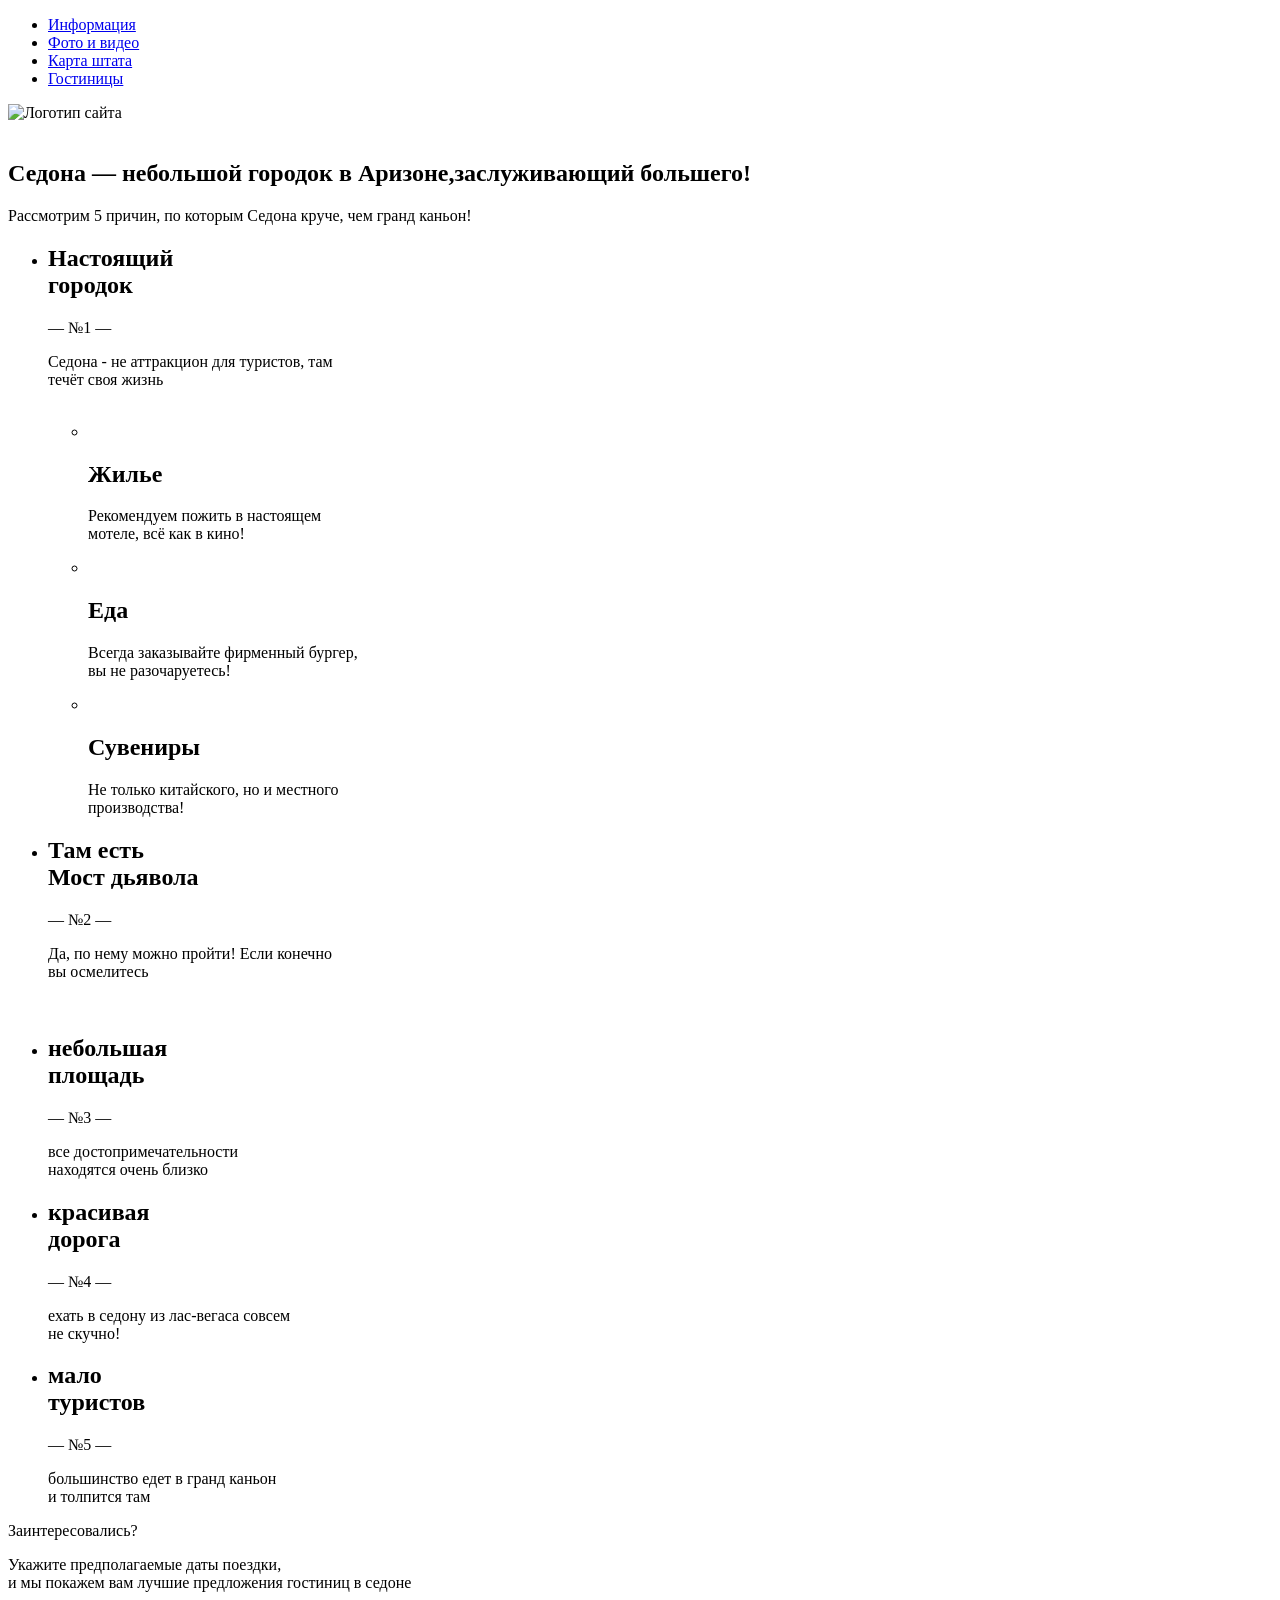
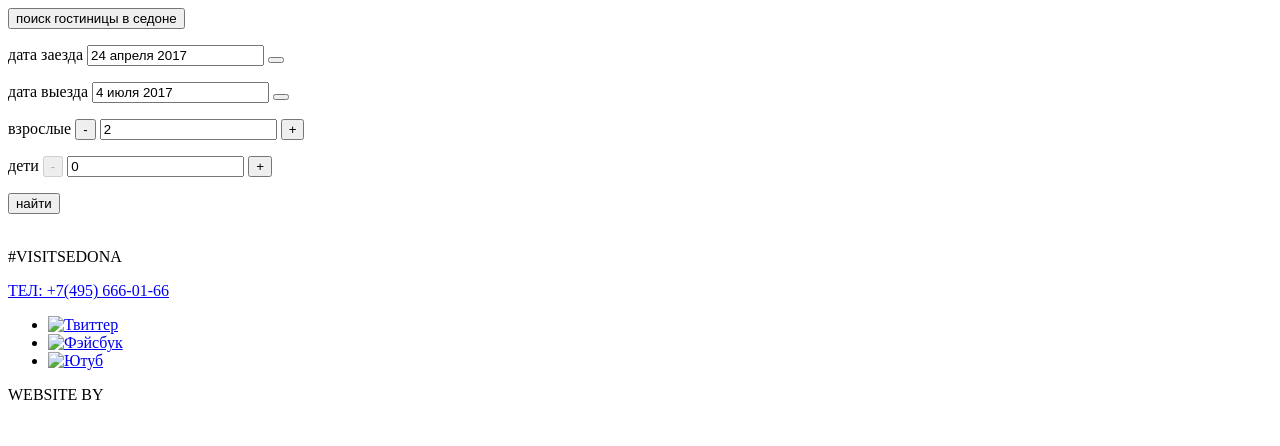
==== index.html @ 3faf17bc "Merge pull request #2 from bynbynbyn/master Разметка главной страницы" ====
<!DOCTYPE html>
<html lang="ru">
  <head>
    <meta charset="utf-8">
    <title>HTML Academy: Седона (by BYN)</title>
    <link rel="stylesheet" href="css/styles.css">
  </head>

  <body class="main-page">
    <header> <!--Шапка-->
        <nav> <!--Навигация по сайту-->
        <ul> <!-- формат задать позже в CSS class="site-navigation"-->
          <li><a href="blank.html">Информация</a></li>
          <li><a href="blank.html">Фото и видео</a></li>
          <li><a href="blank.html">Карта штата</a></li>
          <li><a href="catalog.html">Гостиницы</a></li>
        </ul>
        <a> <!--на остальных странцах добавть href="index.html", 
                формат задать позже в CSS class="main-headder-logo"-->
          <img src="img/city-of-sedona-logo.svg" width="170" height="70" alt="Логотип сайта">
        </a>
      </nav>

    </header>

    <main>
      <section> <!--Main picture-->
        <!--<img src="img/background_photo.jpg" alt="">-->
        <img src="img/welcome.svg" alt="">
        <!--<img src="img/zigzag.svg" alt="">-->
      </section>

      <section> <!--Advantages tytle-->
        <div>
          <h1>Седона — небольшой городок в Аризоне,заслуживающий большего!</h1>
          <!--<img src="img/Rectangle_for_tytle.svg" alt="">-->
        </div>
          <p>Рассмотрим 5 причин, по которым Седона круче, чем гранд каньон!</p>
      </section>

      <section><!--Преимущева-->
         <ul>

          <li>
            <!--<img src="img/Rectangle-advantages.svg" alt="">-->
            <h2>Настоящий<br>городок</h2>
            <p>— №1 —</p>
            <p>Седона - не аттракцион для туристов, там<br>течёт своя жизнь</p>
            <img src="img/sedona-cafe.jpg" alt="">
              <ul>
                <li><!---Жилье-->
                  <img src="img/lodging-icon.svg" class="white-background" alt="">
                  <h2>Жилье</h2>
                  <p>Рекомендуем пожить в настоящем<br>мотеле, всё как в кино!</p>
                </li>
                <li><!--Еда-->
                  <img src="img/boarding-icon.svg" class="white-background" alt="">
                  <h2>Еда</h2>
                  <p>Всегда заказывайте фирменный бургер,<br>вы не разочаруетесь!</p>
                </li>
                <li><!--Сувениры-->
                  <img src="img/souvenirs-icon.svg" class="white-background" alt="">
                  <h2>Сувениры</h2>
                  <p>Не только китайского, но и местного<br>производства!</p>
                </li>
              </ul>
          </li> 
               
          <li><!--Преимущество №2-->
            <!--<img src="img/Rectangle-advantages.svg" alt="">-->
            <h2>Там есть<br>Мост дьявола</h2>
            <p>— №2 —</p>
            <p>Да, по нему можно пройти! Если конечно<br>вы осмелитесь</p>
            <img src="img/devils-path.jpg" alt="">
          </li>
          
          <li><!--Преимущество №3-->
            <!--<img src="img/gray-background.svg" alt="">-->
            <h2>небольшая<br>площадь</h2>
            <p>— №3 —</p>
            <p>все достопримечательности<br>находятся очень близко</p>
          </li>

          <li><!--Преимущество №4-->
            <h2>красивая<br>дорога</h2>
            <p>— №4 —</p>
            <p>ехать в седону из лас-вегаса совсем<br>не скучно!</p>
          </li>

          <li><!--Преимущество №5-->
            <h2>мало<br>туристов</h2>
            <p>— №5 —</p>
            <p>большинство едет в гранд каньон<br>и толпится там</p>
          </li>
        </ul>
      </section>

      <section> <!--Заинтересовались-->
        <p>Заинтересовались?</p>
        <p>Укажите предполагаемые даты поездки,<br>и мы покажем вам лучшие предложения гостиниц в седоне</p>

        <button type="button" class="form-title">поиск гостиницы в седоне</button>
        <form action="https://echo.htmlacademy.ru/">
          <div class="form">
            <p>
              <label for="check-in-id">дата заезда</label>
              <input class="text" name="check-in" id="check-in-id" value="24 апреля 2017">
                <button type="button">
                  <!--<img src="img/calendar-icon.svg" alt="">-->
                </button>
            </p>
            <p>
              <label for="check-out-id">дата выезда</label>
              <input class="text" name="check-out" id="check-out-id" value="4 июля 2017">
                <button type="button">
                  <!--<img src="img/calendar-icon.svg" alt="">-->
                </button>
            </p>
            <p>
              <label for="grown-ups-id">взрослые</label>
              <button class="button">-</button>
              <input class="text" name="grown-ups" id="grown-ups-id" value="2">
              <button class="button">+</button>
            </p>
            <p>
              <label for="children-id">дети</label>
              <button class="button" disabled>-</button>
              <input class="text" name="children" id="children-id" value="0">
              <button class="button">+</button>
            </p>

            <button type="submit" class="find-button">найти</button>
          </div>
        </form>

        <img src="img/map.png" alt="">

      </section>

    </main>

    <footer class="footer"> <!--подвал-->

      <div> <!--Контакты-->
          <p >#VISITSEDONA</p>
          <a href="tel:+74956660166">ТЕЛ: +7(495) 666-01-66</a>
      </div>
             
      <div> <!--Соц. сети-->
        <ul> 
          <li>
            <a href="https://twitter.com"> <!--добавить ссылку на страницу Седоны-->
              <!--<img src="img/footer-icon-rectangle.svg" alt="">-->
              <img src="img/twitter.svg" alt="Твиттер">
           </a>
          </li>
          <li>
            <a href="https://facebook.com"> <!--добавить ссылку на страницу Седоны-->
              <!--<img src="img/footer-icon-rectangle.svg" alt="">-->
              <img src="img/fb.svg" alt="Фэйсбук">
            </a>
          <li>
            <a href="https://youtube.com"> <!--Дообавить ссылку на страницу Седоны-->
              <!--<img src="img/footer-icon-rectangle.svg" alt="">-->
              <img src="img/youtube.svg" alt="Ютуб"> 
            </a>
          </li>
        </ul>
      </div>

      <div><!--<Копирайт-->
          <p>WEBSITE BY</p>
          <a href="https://htmlacademy.ru/intensive/htmlcss">
            <img src="img/logo-htmlacademy.svg" class="logo-academy" alt=""> <!--Лого Академии-->
          </a>
      </div>

    </footer>

  </body>
</html>
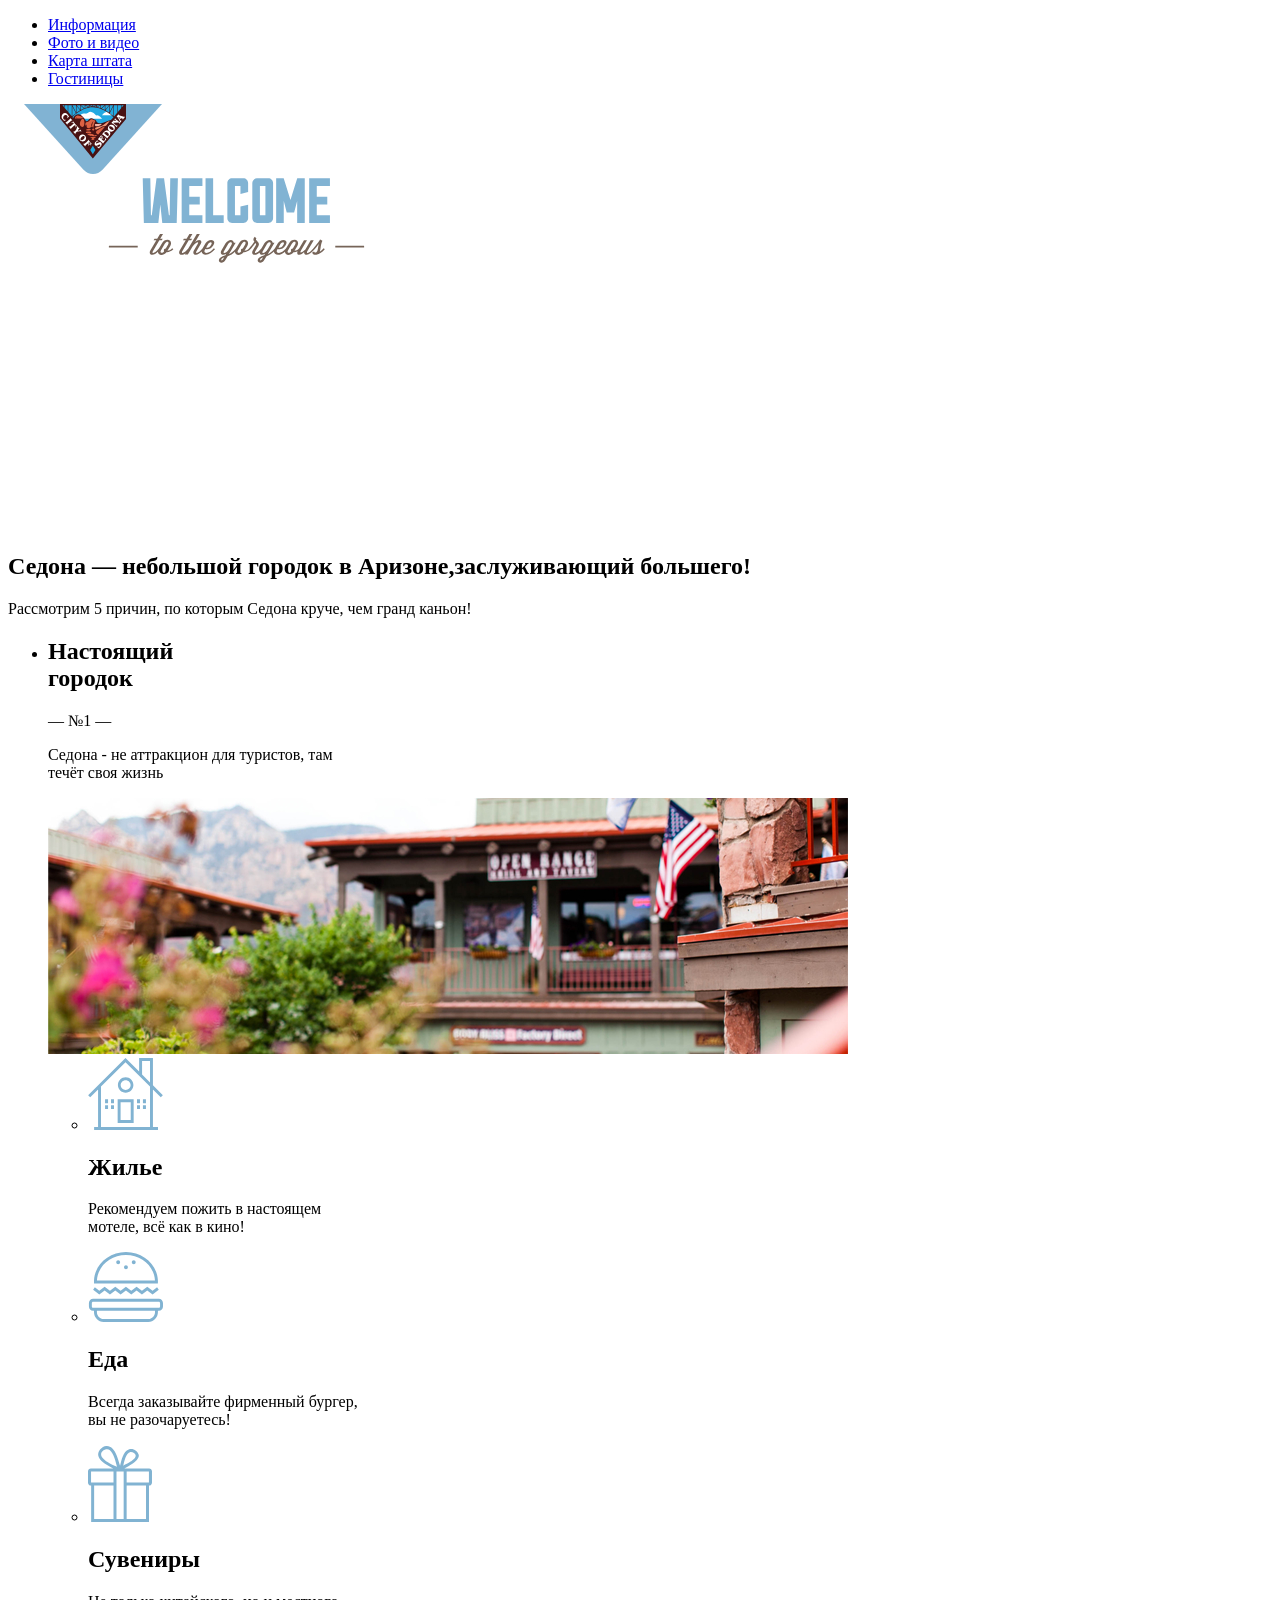
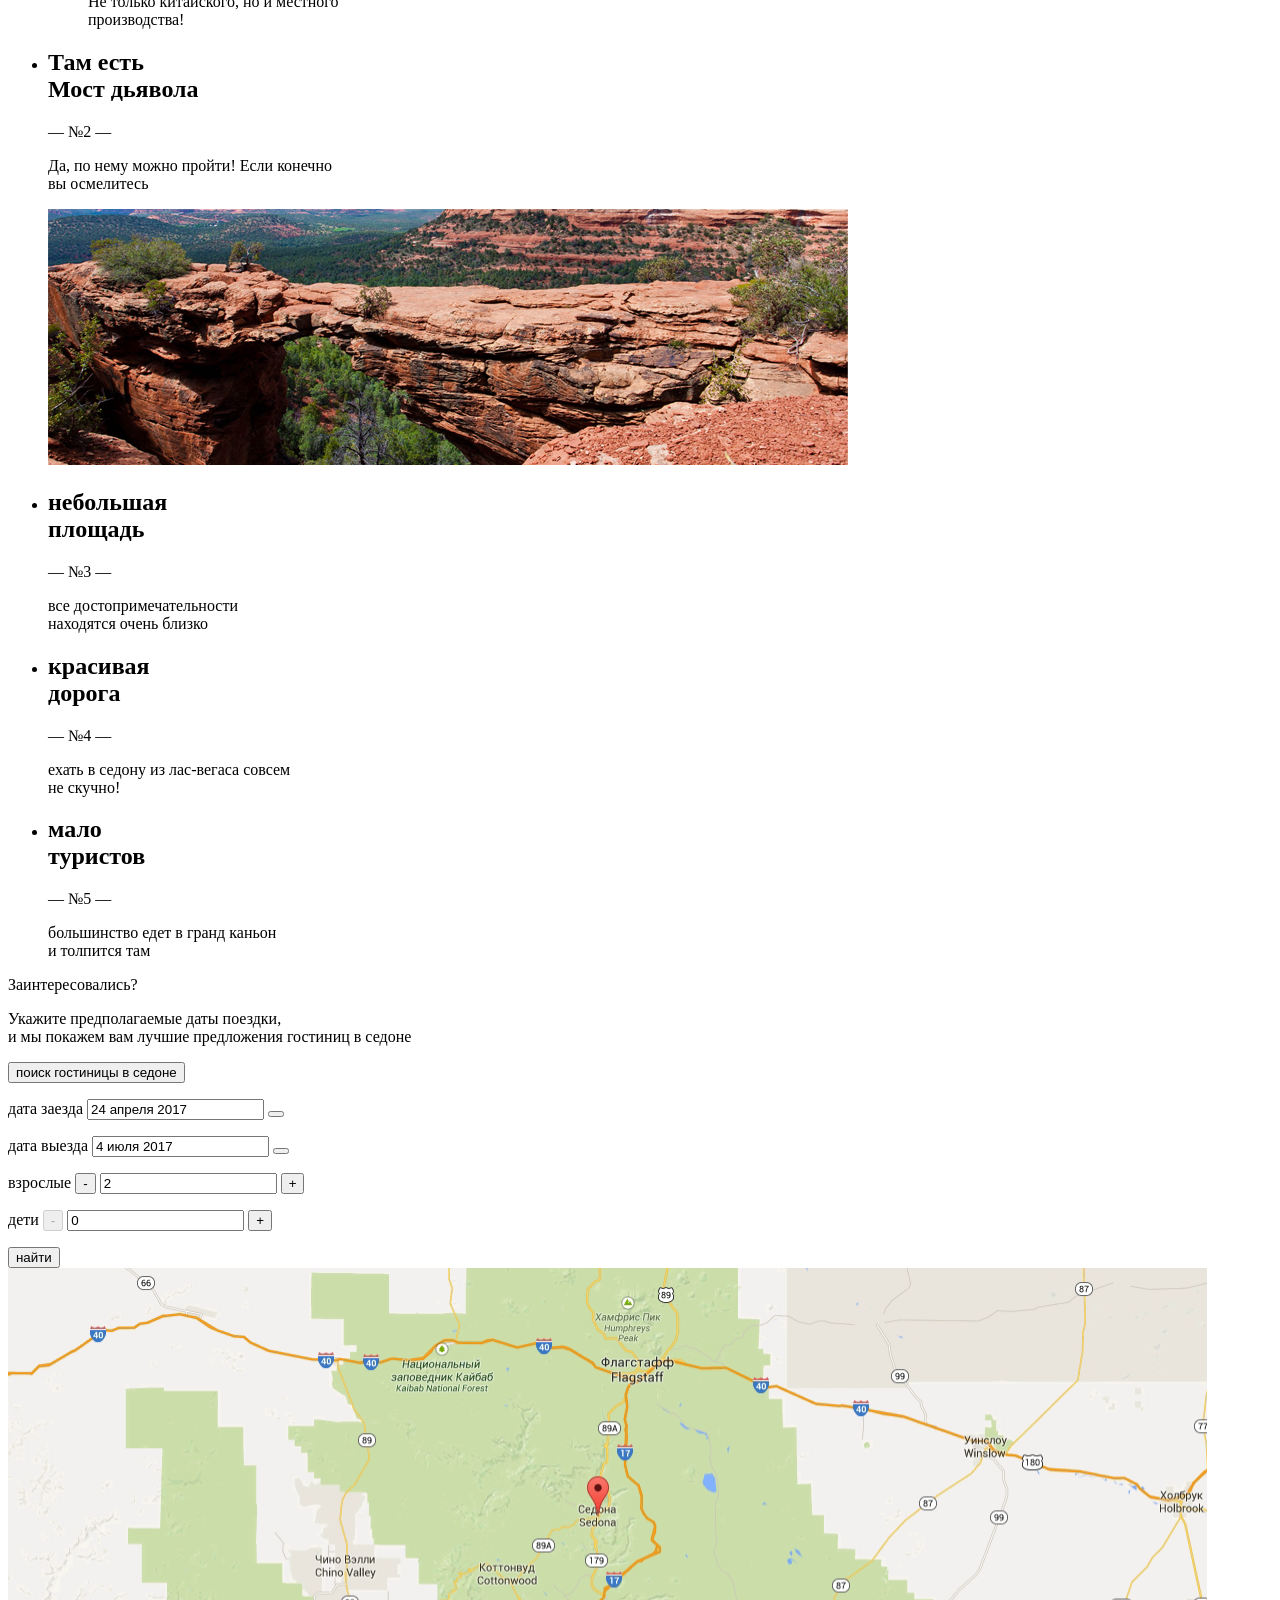
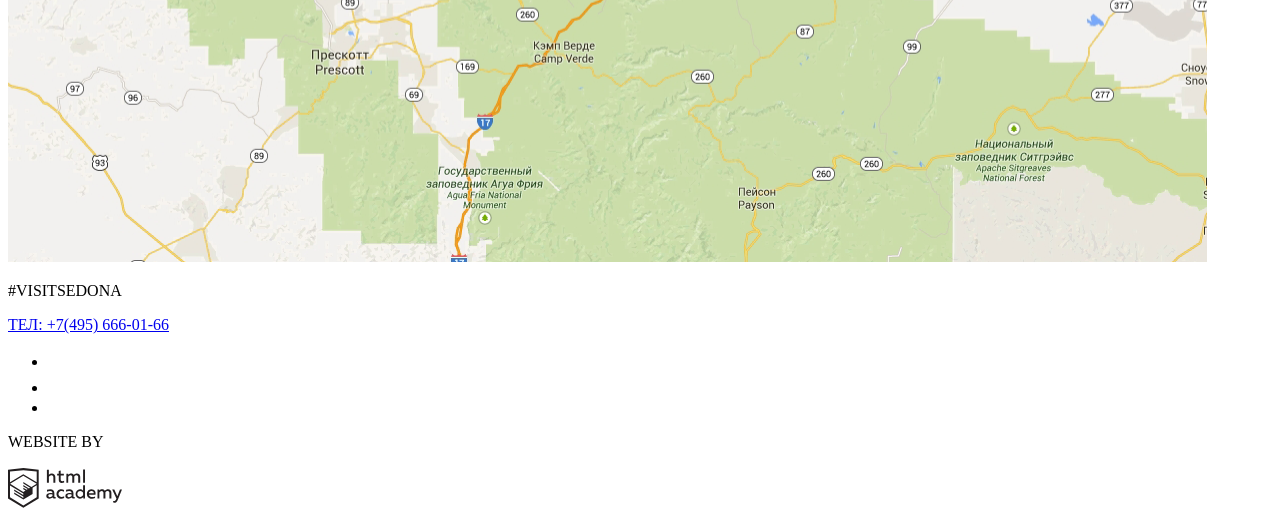
==== commit fbc3e1cd: "Merge pull request #3 from bynbynbyn/master Графика всех страниц" ====
--- a/index.html
+++ b/index.html
@@ -3,6 +3,10 @@
   <head>
     <meta charset="utf-8">
     <title>HTML Academy: Седона (by BYN)</title>
+    <link rel="icon" href="favicon32.ico">
+    <link rel="icon" href="favicon/icon.svg" type="image/svg+xml">
+    <link rel="apple-touch-icon" href="favicon/icon180.png">
+    <link rel="manifest" href="manifest.webmanifest">
     <link rel="stylesheet" href="css/styles.css">
   </head>
 
@@ -26,7 +30,10 @@
     <main>
       <section> <!--Main picture-->
         <!--<img src="img/background_photo.jpg" alt="">-->
-        <img src="img/welcome.svg" alt="">
+        <img src="img/welcome.svg"
+                height="351"
+                width="457"
+                alt="Добро пожаловать в Седону">
         <!--<img src="img/zigzag.svg" alt="">-->
       </section>
 
@@ -46,20 +53,32 @@
             <h2>Настоящий<br>городок</h2>
             <p>— №1 —</p>
             <p>Седона - не аттракцион для туристов, там<br>течёт своя жизнь</p>
-            <img src="img/sedona-cafe.jpg" alt="">
+            <img src="img/sedona-cafe.jpg"
+                height="256"
+                width="800"
+                alt="Кафе в Седоне">
               <ul>
                 <li><!---Жилье-->
-                  <img src="img/lodging-icon.svg" class="white-background" alt="">
+                  <img src="img/lodging-icon.svg" class="white-background"
+                      height="72"
+                      width="75"
+                      alt="Жильё">
                   <h2>Жилье</h2>
                   <p>Рекомендуем пожить в настоящем<br>мотеле, всё как в кино!</p>
                 </li>
                 <li><!--Еда-->
-                  <img src="img/boarding-icon.svg" class="white-background" alt="">
+                  <img src="img/boarding-icon.svg" class="white-background"
+                      height="70"
+                      width="75"
+                      alt="Еда">
                   <h2>Еда</h2>
                   <p>Всегда заказывайте фирменный бургер,<br>вы не разочаруетесь!</p>
                 </li>
                 <li><!--Сувениры-->
-                  <img src="img/souvenirs-icon.svg" class="white-background" alt="">
+                  <img src="img/souvenirs-icon.svg" class="white-background"
+                      height="77"
+                      width="64"         
+                      alt="Сувениры">
                   <h2>Сувениры</h2>
                   <p>Не только китайского, но и местного<br>производства!</p>
                 </li>
@@ -71,7 +90,10 @@
             <h2>Там есть<br>Мост дьявола</h2>
             <p>— №2 —</p>
             <p>Да, по нему можно пройти! Если конечно<br>вы осмелитесь</p>
-            <img src="img/devils-path.jpg" alt="">
+            <img src="img/devils-path.jpg"
+                height="256"
+                width="800"            
+                alt="Мост дьявола">
           </li>
           
           <li><!--Преимущество №3-->
@@ -133,7 +155,10 @@
           </div>
         </form>
 
-        <img src="img/map.png" alt="">
+        <img src="img/map.png"
+            height="594"
+            width="1199"
+            alt="Карта района Седоны">
 
       </section>
 
@@ -151,18 +176,27 @@
           <li>
             <a href="https://twitter.com"> <!--добавить ссылку на страницу Седоны-->
               <!--<img src="img/footer-icon-rectangle.svg" alt="">-->
-              <img src="img/twitter.svg" alt="Твиттер">
+              <img src="img/twitter.svg" 
+                  height="17"
+                  width="17"    
+                  alt="Твиттер">
            </a>
           </li>
           <li>
             <a href="https://facebook.com"> <!--добавить ссылку на страницу Седоны-->
               <!--<img src="img/footer-icon-rectangle.svg" alt="">-->
-              <img src="img/fb.svg" alt="Фэйсбук">
+              <img src="img/fb.svg"
+                  height="22"
+                  width="12"    
+                  alt="Фэйсбук">
             </a>
           <li>
             <a href="https://youtube.com"> <!--Дообавить ссылку на страницу Седоны-->
               <!--<img src="img/footer-icon-rectangle.svg" alt="">-->
-              <img src="img/youtube.svg" alt="Ютуб"> 
+              <img src="img/youtube.svg" 
+                  height="16"
+                  width="20"    
+                  alt="Ютуб"> 
             </a>
           </li>
         </ul>
@@ -171,7 +205,10 @@
       <div><!--<Копирайт-->
           <p>WEBSITE BY</p>
           <a href="https://htmlacademy.ru/intensive/htmlcss">
-            <img src="img/logo-htmlacademy.svg" class="logo-academy" alt=""> <!--Лого Академии-->
+            <img src="img/logo-htmlacademy.svg" class="logo-academy" 
+                height="41"
+                width="115"    
+                alt="HTML Academy"> <!--Лого Академии-->
           </a>
       </div>
 
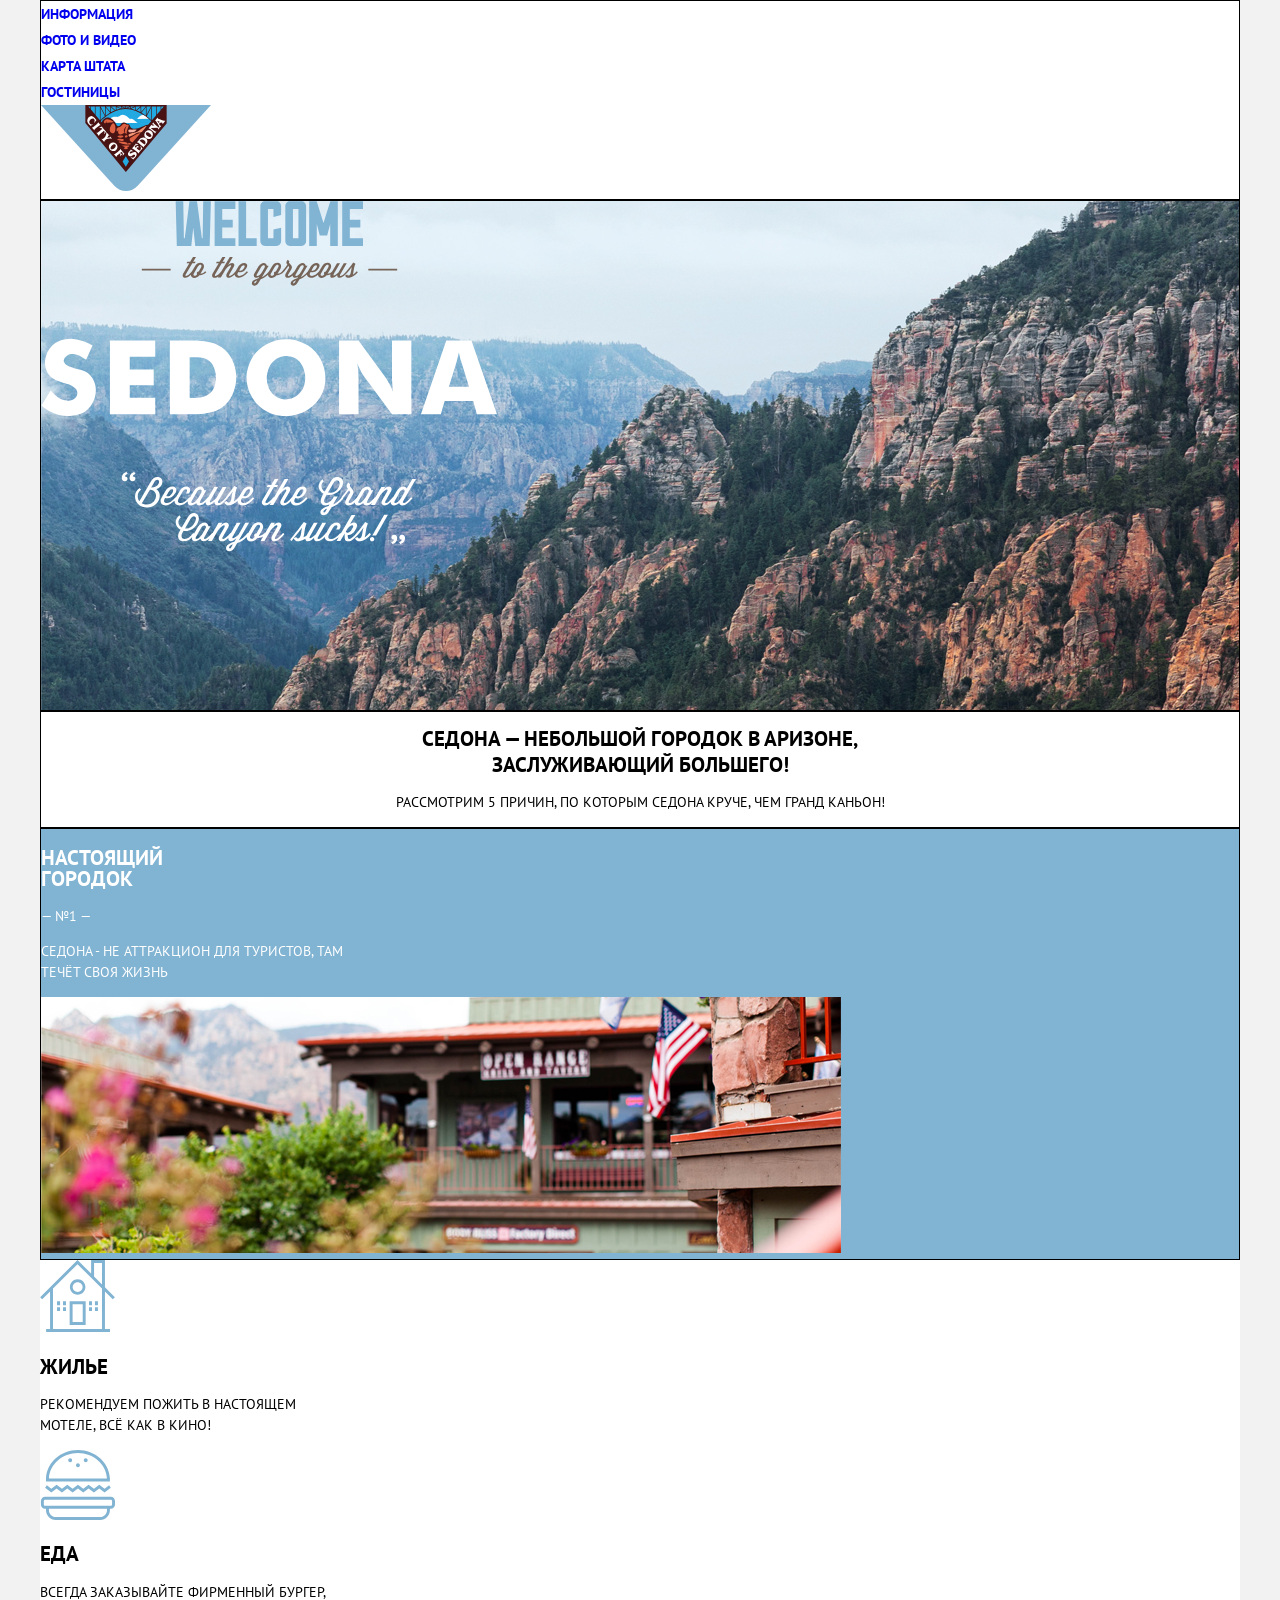
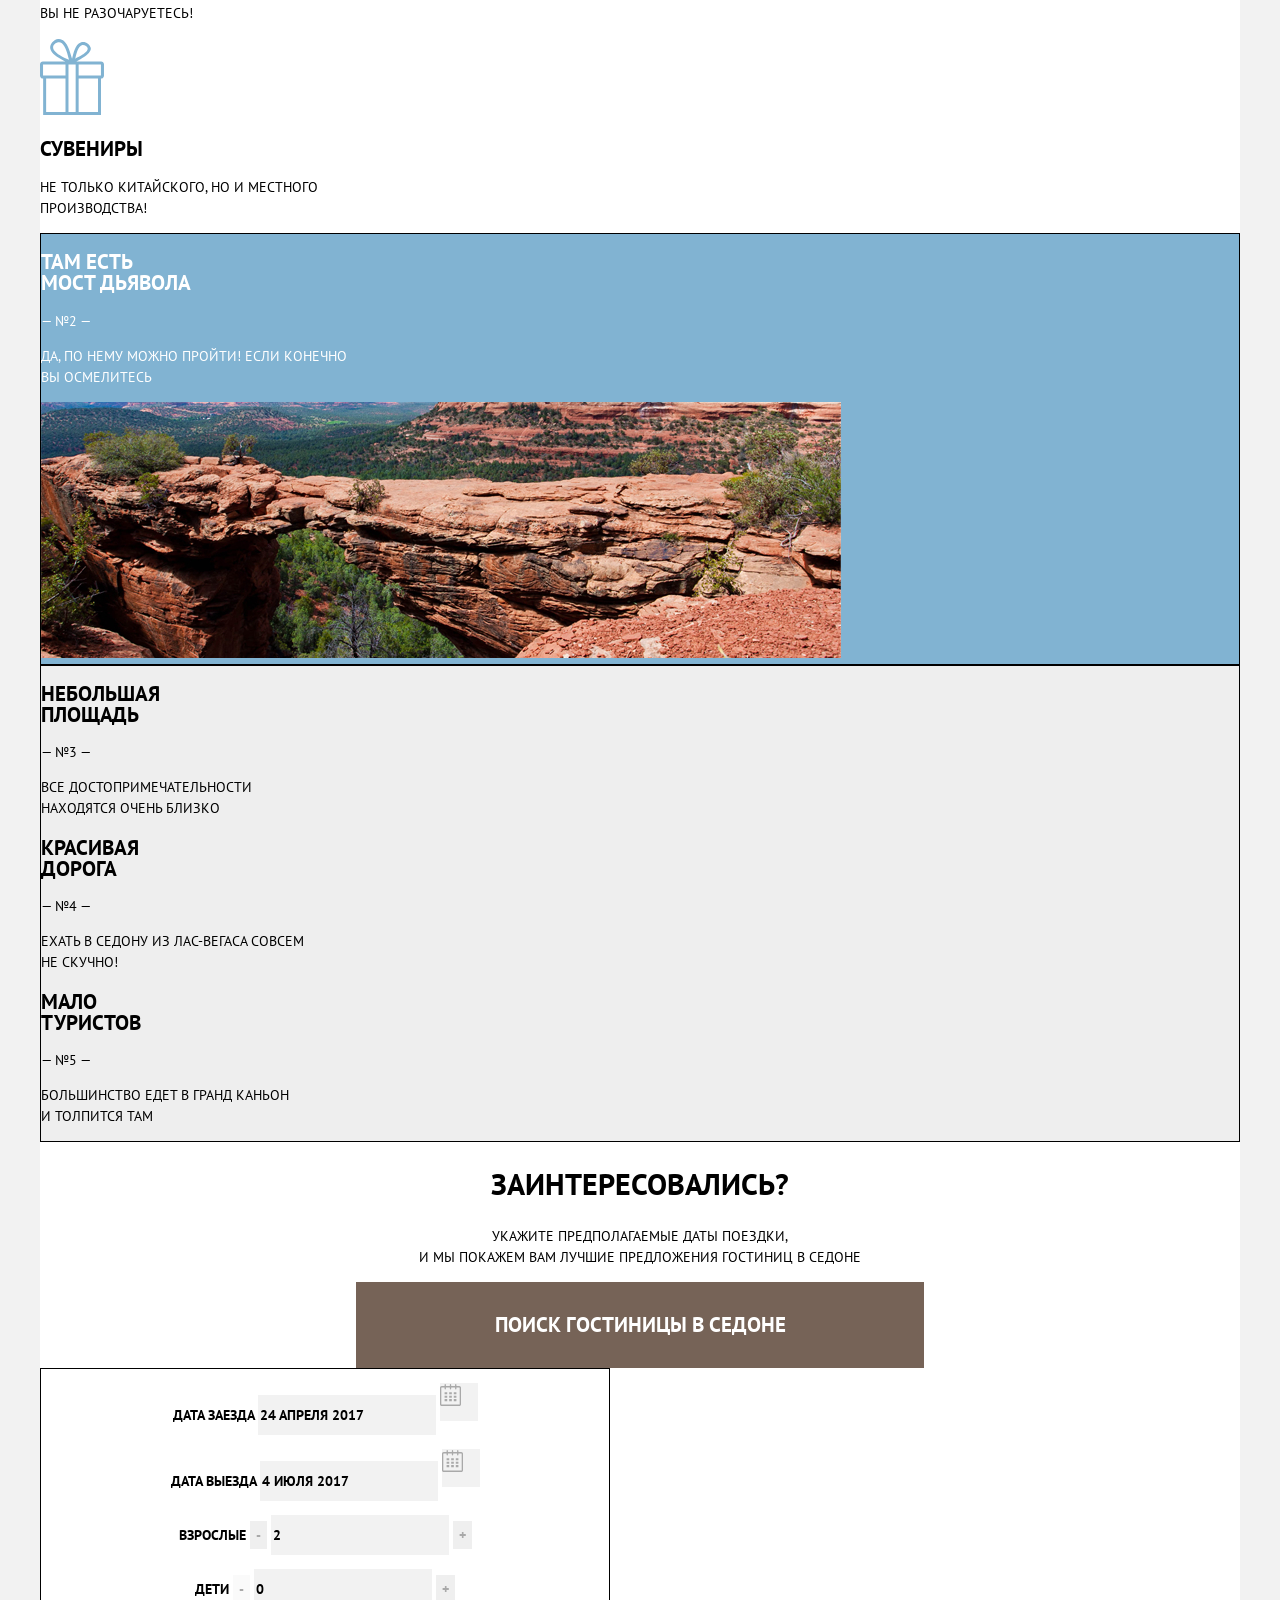
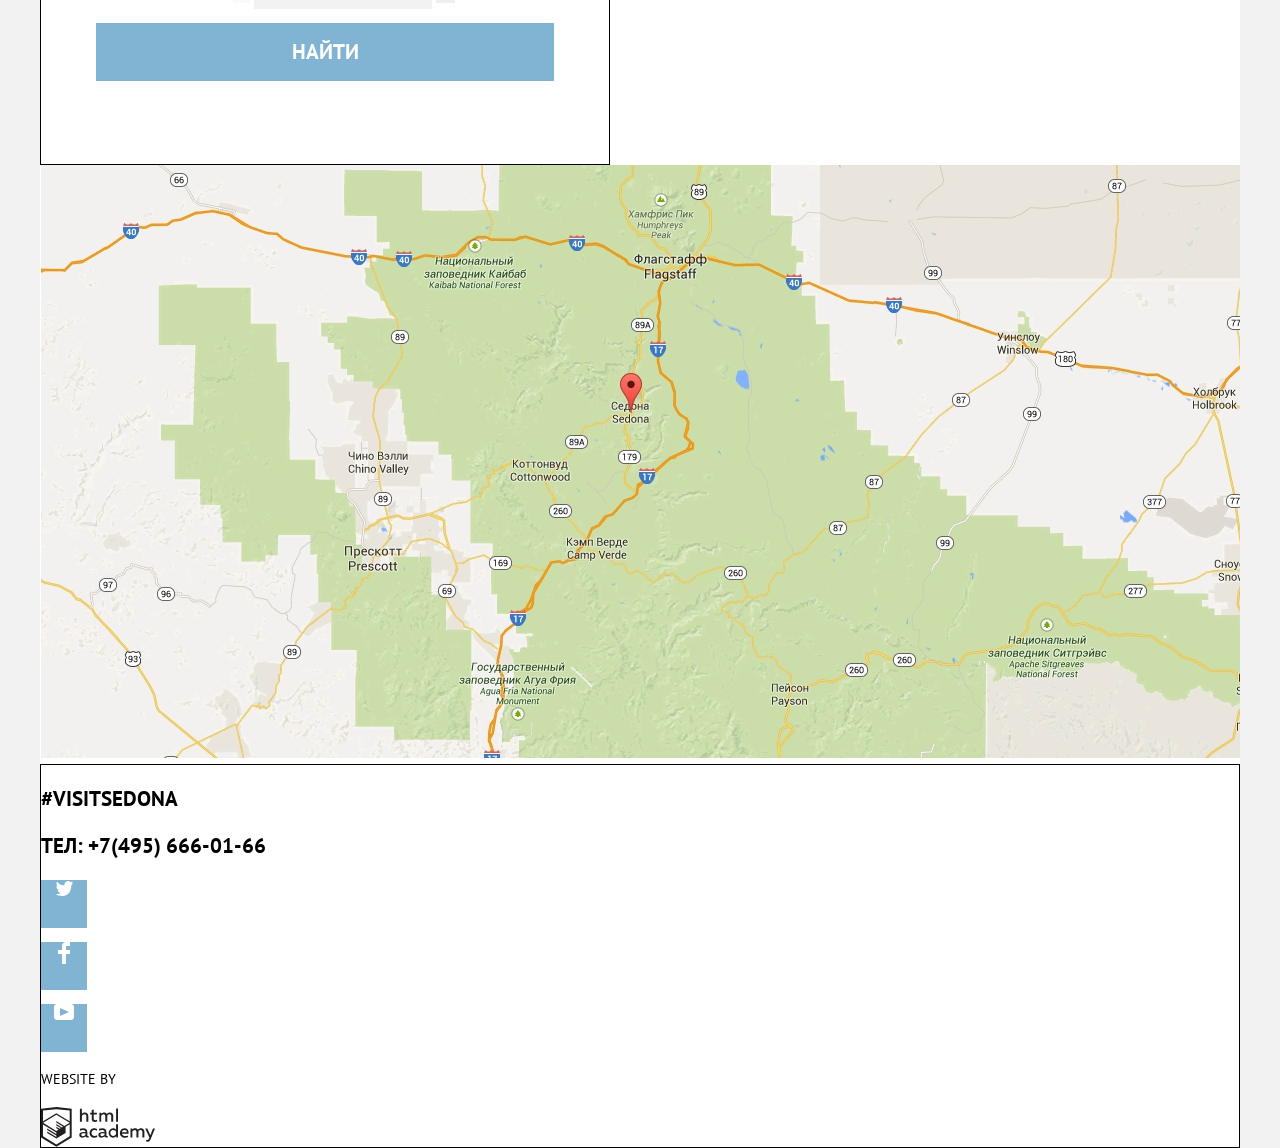
==== commit c07a6c75: "Merge pull request #4 from bynbynbyn/master Стилизация главной страницы" ====
--- a/index.html
+++ b/index.html
@@ -1,35 +1,37 @@
 <!DOCTYPE html>
-<html lang="ru">
+<html class="main-page" lang="ru">
   <head>
+   
     <meta charset="utf-8">
     <title>HTML Academy: Седона (by BYN)</title>
     <link rel="icon" href="favicon32.ico">
     <link rel="icon" href="favicon/icon.svg" type="image/svg+xml">
     <link rel="apple-touch-icon" href="favicon/icon180.png">
     <link rel="manifest" href="manifest.webmanifest">
+    <link rel="stylesheet" href="css/normalize.css">
     <link rel="stylesheet" href="css/styles.css">
   </head>
 
-  <body class="main-page">
-    <header> <!--Шапка-->
-        <nav> <!--Навигация по сайту-->
-        <ul> <!-- формат задать позже в CSS class="site-navigation"-->
+  <body>
+  <div class="container">
+  <!--__________________________Header__________________________-->
+    <header class="main-header">
+        <nav class="main-navigation"> <!--Навигация по сайту-->
+        <ul class="site-navigation ul-no-bullets">
           <li><a href="blank.html">Информация</a></li>
           <li><a href="blank.html">Фото и видео</a></li>
           <li><a href="blank.html">Карта штата</a></li>
           <li><a href="catalog.html">Гостиницы</a></li>
         </ul>
-        <a> <!--на остальных странцах добавть href="index.html", 
-                формат задать позже в CSS class="main-headder-logo"-->
+        <a class="main-header-logo"> <!--на остальных странцах добавть href="index.html"-->
           <img src="img/city-of-sedona-logo.svg" width="170" height="70" alt="Логотип сайта">
         </a>
       </nav>
 
     </header>
-
+    <!--_____________________End of Header____________________-->
     <main>
-      <section> <!--Main picture-->
-        <!--<img src="img/background_photo.jpg" alt="">-->
+      <section class="main-picture"> <!--Main picture-->
         <img src="img/welcome.svg"
                 height="351"
                 width="457"
@@ -37,57 +39,58 @@
         <!--<img src="img/zigzag.svg" alt="">-->
       </section>
 
-      <section> <!--Advantages tytle-->
-        <div>
-          <h1>Седона — небольшой городок в Аризоне,заслуживающий большего!</h1>
-          <!--<img src="img/Rectangle_for_tytle.svg" alt="">-->
+      <section class="advantages-title"> <!--Advantages tytle-->
+        <div >
+          <h1 class="h1-type">Седона — небольшой городок в Аризоне,<br>заслуживающий большего!</h1>
         </div>
           <p>Рассмотрим 5 причин, по которым Седона круче, чем гранд каньон!</p>
       </section>
 
-      <section><!--Преимущева-->
-         <ul>
-
-          <li>
-            <!--<img src="img/Rectangle-advantages.svg" alt="">-->
-            <h2>Настоящий<br>городок</h2>
+      <section class="advantages"> <!--Преимущева-->
+         <ul class="ul-no-bullets">
+          <li  class="advantage-1">
+            <h2 class="h2-type">Настоящий<br>городок</h2>
             <p>— №1 —</p>
             <p>Седона - не аттракцион для туристов, там<br>течёт своя жизнь</p>
-            <img src="img/sedona-cafe.jpg"
+            <img
+                src="img/sedona-cafe.jpg"
                 height="256"
                 width="800"
                 alt="Кафе в Седоне">
-              <ul>
-                <li><!---Жилье-->
-                  <img src="img/lodging-icon.svg" class="white-background"
-                      height="72"
-                      width="75"
-                      alt="Жильё">
-                  <h2>Жилье</h2>
+          </li>
+              
+          <li  class="advantage-1-colomns">
+            <ul class="ul-no-bullets">
+              <li class="advantage-1-lodging"><!---Жилье-->
+                <img src="img/lodging-icon.svg" class="white-background"
+                    height="72"
+                    width="75"
+                    alt="Жильё">
+                <h2 class="h2-type">Жилье</h2>
                   <p>Рекомендуем пожить в настоящем<br>мотеле, всё как в кино!</p>
-                </li>
-                <li><!--Еда-->
-                  <img src="img/boarding-icon.svg" class="white-background"
-                      height="70"
-                      width="75"
-                      alt="Еда">
-                  <h2>Еда</h2>
+              </li>
+              <li class="advantage-1-bording"><!--Еда-->
+                <img src="img/boarding-icon.svg" class="white-background"
+                    height="70"
+                    width="75"
+                    alt="Еда">
+                <h2 class="h2-type">Еда</h2>
                   <p>Всегда заказывайте фирменный бургер,<br>вы не разочаруетесь!</p>
-                </li>
-                <li><!--Сувениры-->
-                  <img src="img/souvenirs-icon.svg" class="white-background"
-                      height="77"
-                      width="64"         
-                      alt="Сувениры">
-                  <h2>Сувениры</h2>
+              </li>
+              <li class="advantage-1-souvenirs"><!--Сувениры-->
+                <img src="img/souvenirs-icon.svg" class="white-background"
+                    height="77"
+                    width="64"         
+                    alt="Сувениры">
+                <h2 class="h2-type">Сувениры</h2>
                   <p>Не только китайского, но и местного<br>производства!</p>
-                </li>
-              </ul>
-          </li> 
-               
-          <li><!--Преимущество №2-->
+              </li>
+            </ul>
+          </li>
+
+          <li class="advantage-2"><!--Преимущество №2-->
             <!--<img src="img/Rectangle-advantages.svg" alt="">-->
-            <h2>Там есть<br>Мост дьявола</h2>
+            <h2 class="h2-type">Там есть<br>Мост дьявола</h2>
             <p>— №2 —</p>
             <p>Да, по нему можно пройти! Если конечно<br>вы осмелитесь</p>
             <img src="img/devils-path.jpg"
@@ -95,67 +98,70 @@
                 width="800"            
                 alt="Мост дьявола">
           </li>
-          
-          <li><!--Преимущество №3-->
-            <!--<img src="img/gray-background.svg" alt="">-->
-            <h2>небольшая<br>площадь</h2>
-            <p>— №3 —</p>
-            <p>все достопримечательности<br>находятся очень близко</p>
-          </li>
-
-          <li><!--Преимущество №4-->
-            <h2>красивая<br>дорога</h2>
-            <p>— №4 —</p>
-            <p>ехать в седону из лас-вегаса совсем<br>не скучно!</p>
-          </li>
-
-          <li><!--Преимущество №5-->
-            <h2>мало<br>туристов</h2>
-            <p>— №5 —</p>
-            <p>большинство едет в гранд каньон<br>и толпится там</p>
-          </li>
+
+          <li class="advantages-3-5"> <!--Преимущества №3-5-->
+            <ul class="ul-no-bullets">
+              <li class="advantage-3"> <!--Преимущество №3-->
+                <h2 class="h2-type">небольшая<br>площадь</h2>
+                <p>— №3 —</p>
+                <p>все достопримечательности<br>находятся очень близко</p>
+              </li>
+
+              <li class="advantage-4"><!--Преимущество №4-->
+                <h2 class="h2-type">красивая<br>дорога</h2>
+                <p>— №4 —</p>
+                <p>ехать в седону из лас-вегаса совсем<br>не скучно!</p>
+              </li>
+
+              <li class="advantage-5"><!--Преимущество №5-->
+                <h2 class="h2-type">мало<br>туристов</h2>
+                <p>— №5 —</p>
+                <p>большинство едет в гранд каньон<br>и толпится там</p>
+              </li>
+            </ul>
+          </li> 
         </ul>
       </section>
 
-      <section> <!--Заинтересовались-->
-        <p>Заинтересовались?</p>
+      <section class="interested"> <!--Заинтересовались-->
+        <p class="emphasis">Заинтересовались?</p>
         <p>Укажите предполагаемые даты поездки,<br>и мы покажем вам лучшие предложения гостиниц в седоне</p>
 
-        <button type="button" class="form-title">поиск гостиницы в седоне</button>
-        <form action="https://echo.htmlacademy.ru/">
-          <div class="form">
+        <button type="button" class="form-title h1-type">поиск гостиницы в седоне</button>
+        <form class="search-form" action="https://echo.htmlacademy.ru/">
+          <div>
             <p>
               <label for="check-in-id">дата заезда</label>
-              <input class="text" name="check-in" id="check-in-id" value="24 апреля 2017">
-                <button type="button">
+              <input class="text-input check-in" name="check-in" id="check-in-id" value="24 апреля 2017">
+                <button type="button" class="calendar">
                   <!--<img src="img/calendar-icon.svg" alt="">-->
                 </button>
             </p>
             <p>
               <label for="check-out-id">дата выезда</label>
-              <input class="text" name="check-out" id="check-out-id" value="4 июля 2017">
-                <button type="button">
+              <input class="text-input check-out" name="check-out" id="check-out-id" value="4 июля 2017">
+                <button type="button" class="calendar">
                   <!--<img src="img/calendar-icon.svg" alt="">-->
                 </button>
             </p>
             <p>
               <label for="grown-ups-id">взрослые</label>
-              <button class="button">-</button>
-              <input class="text" name="grown-ups" id="grown-ups-id" value="2">
-              <button class="button">+</button>
+              <button class="button plus-minus">-</button>
+              <input class="text-input grown-ups" name="grown-ups" id="grown-ups-id" value="2">
+              <button class="button plus-minus">+</button>
             </p>
             <p>
               <label for="children-id">дети</label>
-              <button class="button" disabled>-</button>
-              <input class="text" name="children" id="children-id" value="0">
-              <button class="button">+</button>
-            </p>
-
-            <button type="submit" class="find-button">найти</button>
+              <button class="button plus-minus" disabled>-</button>
+              <input class="text-input children" name="children" id="children-id" value="0">
+              <button class="button plus-minus">+</button>
+            </p>
+
+            <button type="submit" class="button-blue find-button h1-type">найти</button>
           </div>
         </form>
 
-        <img src="img/map.png"
+        <img class="map" src="img/map.png"
             height="594"
             width="1199"
             alt="Карта района Седоны">
@@ -164,55 +170,59 @@
 
     </main>
 
-    <footer class="footer"> <!--подвал-->
-
-      <div> <!--Контакты-->
-          <p >#VISITSEDONA</p>
-          <a href="tel:+74956660166">ТЕЛ: +7(495) 666-01-66</a>
+<!--__________________________Footer_____________________________-->
+    <footer class="main-footer">
+      <div class="contacts"> <!--Контакты-->
+          <p class="h1-type">#VISITSEDONA</p>
+          <a href="tel:+74956660166"><p class="h1-type">ТЕЛ: +7(495) 666-01-66</p></a>
       </div>
              
-      <div> <!--Соц. сети-->
-        <ul> 
-          <li>
-            <a href="https://twitter.com"> <!--добавить ссылку на страницу Седоны-->
+      <div class="social"> <!--Соц. сети-->
+        <ul class="ul-no-bullets"> 
+          <li class="social-icon">
+            <a class="button-blue" href="https://twitter.com"> <!--добавить ссылку на страницу Седоны-->
               <!--<img src="img/footer-icon-rectangle.svg" alt="">-->
-              <img src="img/twitter.svg" 
+              <p><img src="img/twitter.svg" 
                   height="17"
                   width="17"    
-                  alt="Твиттер">
-           </a>
-          </li>
-          <li>
-            <a href="https://facebook.com"> <!--добавить ссылку на страницу Седоны-->
+                  alt="Твиттер"></p>
+            </a>
+          </li>
+          <li class="social-icon">
+            <a class="button-blue" href="https://facebook.com"> <!--добавить ссылку на страницу Седоны-->
               <!--<img src="img/footer-icon-rectangle.svg" alt="">-->
-              <img src="img/fb.svg"
+              <p><img src="img/fb.svg"
                   height="22"
                   width="12"    
-                  alt="Фэйсбук">
-            </a>
-          <li>
-            <a href="https://youtube.com"> <!--Дообавить ссылку на страницу Седоны-->
-              <!--<img src="img/footer-icon-rectangle.svg" alt="">-->
-              <img src="img/youtube.svg" 
+                  alt="Фэйсбук"></p>
+            </a>
+          </li>
+          <li class="social-icon">
+            <a class="button-blue" href="https://youtube.com"> <!--Дообавить ссылку на страницу Седоны-->
+              <p><img src="img/youtube.svg" 
                   height="16"
                   width="20"    
-                  alt="Ютуб"> 
+                  alt="Ютуб"></p>
             </a>
           </li>
         </ul>
       </div>
 
-      <div><!--<Копирайт-->
-          <p>WEBSITE BY</p>
-          <a href="https://htmlacademy.ru/intensive/htmlcss">
-            <img src="img/logo-htmlacademy.svg" class="logo-academy" 
+      <div class="copyright"><!--<Копирайт-->
+          <p>website by</p>
+          <div class="logo-academy">
+            <a href="https://htmlacademy.ru/intensive/htmlcss">
+            </a>
+          </div>
+                <!--<img src="img/logo-htmlacademy.svg" class="logo-academy" 
                 height="41"
                 width="115"    
-                alt="HTML Academy"> <!--Лого Академии-->
+                alt="HTML Academy">--> <!--Лого Академии-->
           </a>
       </div>
 
     </footer>
-
+    <!--______________________End of Footer_____________________-->
+  </div>
   </body>
 </html>
--- a/css/styles.css
+++ b/css/styles.css
@@ -0,0 +1,379 @@
+
+@font-face {
+    font-family: PT Sans;
+    font-weight: 400;
+    font-style: normal;
+    src: local(PT Sans),
+            url("../fonts/ptsans.woff2") format("woff2"),
+            url("../fonts/ptsans.woff") format("woff");
+}
+
+@font-face {
+    font-family: PT Sans;
+    font-weight: 700;
+    font-style: normal;
+    src: local(PT Sans Bold),
+            url("../fonts/ptsans-bold.woff2") format("woff2"),
+            url("../fonts/ptsans-bold.woff") format("woff")      
+}
+
+/*------------------ Variables ------------------*/
+:root {
+    --light-light-grey: #F2F2F2; /*Общий фон всех страниц*/
+    --grey-focus: #E5E5E5;
+    --grey-hover: #EBEBEB;
+    --basic-white: #FFFFFF; 
+    --basic-black: #000000;
+    --basic-blue: #81B3D2;
+    --blue-hover: #669EC0;
+    --blue-active: #5496BD;
+    --basic-grey: #EEEEEE;
+    --basic-brown: #766357;
+    --brown-hover: #604E43;
+    --brown-active: #503E33;
+    --grey-text: #A9A9A9;
+
+}
+
+
+ /*---------------------- Global -----------------------*/
+
+body {
+    min-width: 1200px;
+    min-height: auto;
+    color: var(--basic-black);
+    background-color: var(--light-light-grey);
+    margin: 0;
+    padding: 0;
+    font-family: "PT Sans", "Arial", sans-serif;
+    font-weight: 400; 
+    font-size: 14px;
+    line-height: 21px;
+    text-transform: uppercase;
+}
+
+.container {
+    width: 1200px; 
+    margin: 0 auto;
+    background-color: var(--basic-white);
+}
+
+.main-header {
+    /* width: 1200px; */
+    min-height: 56px;
+    /*background-color:transparent;*/
+    border: 1px solid var(--basic-black);
+    margin: 0px;
+}
+
+.main-footer {
+    /*width: 1200px;*/
+    min-height: 120px;
+    /*background-color:transparent;*/
+    border: 1px solid var(--basic-black);
+    margin: 0px;
+}
+ 
+.h1-type {
+    font-weight: 700; 
+    font-size: 21px;
+    line-height: 26px;
+}
+
+.h2-type {
+    font-weight: 700; 
+    font-size: 21px;
+    line-height: 21px;
+}
+
+.ul-no-bullets {
+    list-style-type: none;
+    padding: 0px;
+    margin: 0px;
+}
+
+a {
+    text-decoration: none;
+}
+  
+img {
+    max-width: 100%;
+    height: auto;
+}
+
+/*.white-background {
+    background-color: var(--basic-white);
+}*/
+
+/*.vertical-alignment-middle {
+    vertical-align: middle;
+}*/
+
+/* main navigation */
+
+.main-navigation {
+font-weight: 700;
+line-height: 26px;
+background-color: var(--basic-white)
+}
+.site-navigation li {
+    /*display: inline;*/
+}
+.site-navigation a:hover,
+.site-navigation a:focus {
+  color:var(--basic-blue);
+}
+
+/* ---------------------index.html--------------------- */
+
+/*.main-page {
+    width: 1280px;
+    height: auto;*/
+    /*background-color: var(--light-light-grey);*/
+    /*padding: 0px;
+}*/
+
+/*.main-page-body {
+    min-height: auto;
+    color: var(--basic-black);
+    background-color: var(--basic-white);
+}*/
+  
+
+.main-header-logo {}
+
+.main-picture {
+    /*width: 1200px;*/
+    height: 509px;
+    background-image: url("../img/background_photo.jpg");
+    /*mask-image: url("../img/zigzag.svg");*/
+    border: 1px solid var(--basic-black);
+    margin: 0px;
+}
+
+.advantages-title {
+    /*width: 1200px;
+    height: 216px;*/
+    /*background-color: var(--basic-white);*/
+    text-align: center;
+    border: 1px solid var(--basic-black);
+    margin: 0px;
+
+}
+
+.advantage-1 {
+    /*width: 1200px;
+    height: 256px;*/
+    border: 1px solid var(--basic-black);
+    padding: 0px;
+    margin: 0px;
+    color: var(--basic-white);
+    background-color: var(--basic-blue);
+}
+
+.advantage-1-picture {
+    margin: 0px;
+    /*float: right;
+    width: 800px;*/
+}
+*/
+.advantage-1-colomns {
+    
+    /*width: 1200px;
+    height: 256px;
+    border: 1px solid var(--basic-black);*/
+    margin: 0px;
+}
+/*.advantage-1-lodging {
+   background-color: var(--basic-white);
+}
+.advantage-1-bording {
+    background-color: var(--basic-white);
+}
+.advantage-1-souvenirs {
+    background-color: var(--basic-white);
+}*/
+.advantage-2 {
+    /*width: 1200px;
+    height: 256px;*/
+    border: 1px solid var(--basic-black);
+    margin: 0px;
+    color: var(--basic-white);
+    background-color: var(--basic-blue);
+}
+
+.advantages-3-5 {
+    background-color: var(--basic-grey);
+    /*width: 1200px;
+    height: 256px;*/
+    border: 1px solid var(--basic-black);
+    margin: 0px;
+}
+.advantage-3 {}
+.advantage-4 {}
+.advantage-5 {}
+.interested {
+    align-items: center;
+    text-align: center;
+}
+
+.emphasis {
+    font-weight: 700; 
+    font-size: 30px;
+    line-height: 24px;
+}
+/*-----------------------------------------*/
+.form-title {
+    width: 568px;
+    height: 86px;
+    color: var(--basic-white);
+    background-color: var(--basic-brown);
+    border: none;
+    text-transform: uppercase;
+}
+.form-title:hover/*,
+.form-title:focus*/ {
+    background-color: var(--brown-hover);
+}
+.form-title:active {
+    background-color: var(--brown-active);
+}
+.form-title:active h1 {
+    opacity: 0.3;
+}
+
+.search-form {
+    width: 568px;
+    min-height: 395px;
+    border: 1px solid var(--basic-black);
+    margin: 0px;
+    font-weight: 700;
+    font-size: 14px;
+    line-height: 26px;
+}
+/*------------------------------------------*/
+.text-input {
+    height: 38px;
+    font: inherit;
+    text-transform: inherit;
+    background-color: var(--light-light-grey);
+    border: none;
+    margin: 0px;
+}
+.text-input:hover {
+    background-color: var(--grey-hover);
+}
+.text-input:focus {
+    background-color:transparent/*var(--basic-white)*/;
+    border: -2px solid var(--grey-focus);
+}
+/*--------------------------------------------------*/
+.calendar {
+    width: 38px;
+    height: 38px;
+    background-color: var(--light-light-grey);
+    background-image: url("../img/calendar-icon.svg");
+    background-repeat: no-repeat;
+    border: none;
+    margin: 0px;
+}
+.calendar:hover {
+    background-image: url("../img/calendar-black.svg");
+}
+.calendar:active {
+    background-image: url("../img/calendar-blue.svg");
+}
+.check-out {}
+
+/*----------------------------------------*/
+.button-blue {
+    background-color: var(--basic-blue);
+    border: none;
+    vertical-align: middle;
+}
+.button-blue:hover {
+    background-color: var(--blue-hover);
+}
+.button-blue:active {
+    background-color: var(--blue-active);
+    border: none;
+}
+.button-blue:active p {
+    opacity: 0.3;
+}
+/*------------------------------------*/
+.plus-minus {
+    font: inherit;
+    color: var(--grey-text);
+    border: none;
+}
+.plus-minus:hover {
+    color: var(--basic-black);
+}
+.plus-minus:active {
+    color: var(--basic-blue);
+}
+/*--------------------------------------*/
+.grown-ups {}
+.children {}
+.find-button {
+    width: 458px;
+    height: 58px;
+    color: var(--basic-white);
+    /*background-color: var(--basic-blue);
+    border: none;*/
+    text-transform: uppercase;
+}
+
+.map {}
+
+/*------------------- Footer -------------------*/
+.contacts a {
+    color: var(--basic-black);
+}
+
+.social {
+    text-align: center;
+}
+.social-icon {
+    width: 46px;
+    height: 48px;
+}
+.social-icon a {
+    display: block; /* Ссылка как блочный элемент */
+    text-align: center;
+    height:100%;
+}
+.copyright {
+    line-height: 26px;
+}
+
+.logo-academy {
+    height: 41px;
+    width: 115px;
+    background-image: url(../img/logo-htmlacademy.svg);
+    background-repeat: no-repeat;
+}    
+.logo-academy a{
+    display: block;
+    height: 100%;
+}
+.logo-academy:hover{
+    background-image: url(../img/logo-htmlacademy-blue.svg);
+}
+.logo-academy:active {
+    background-image: url(../img/logo-htmlacademy-grey.svg);
+}
+
+
+
+
+
+/*---------------------- catalog.html ----------------------*/
+
+
+
+/* вспомогательные, в конце - удалить */
+.white-background {
+    background-color: white;
+}
